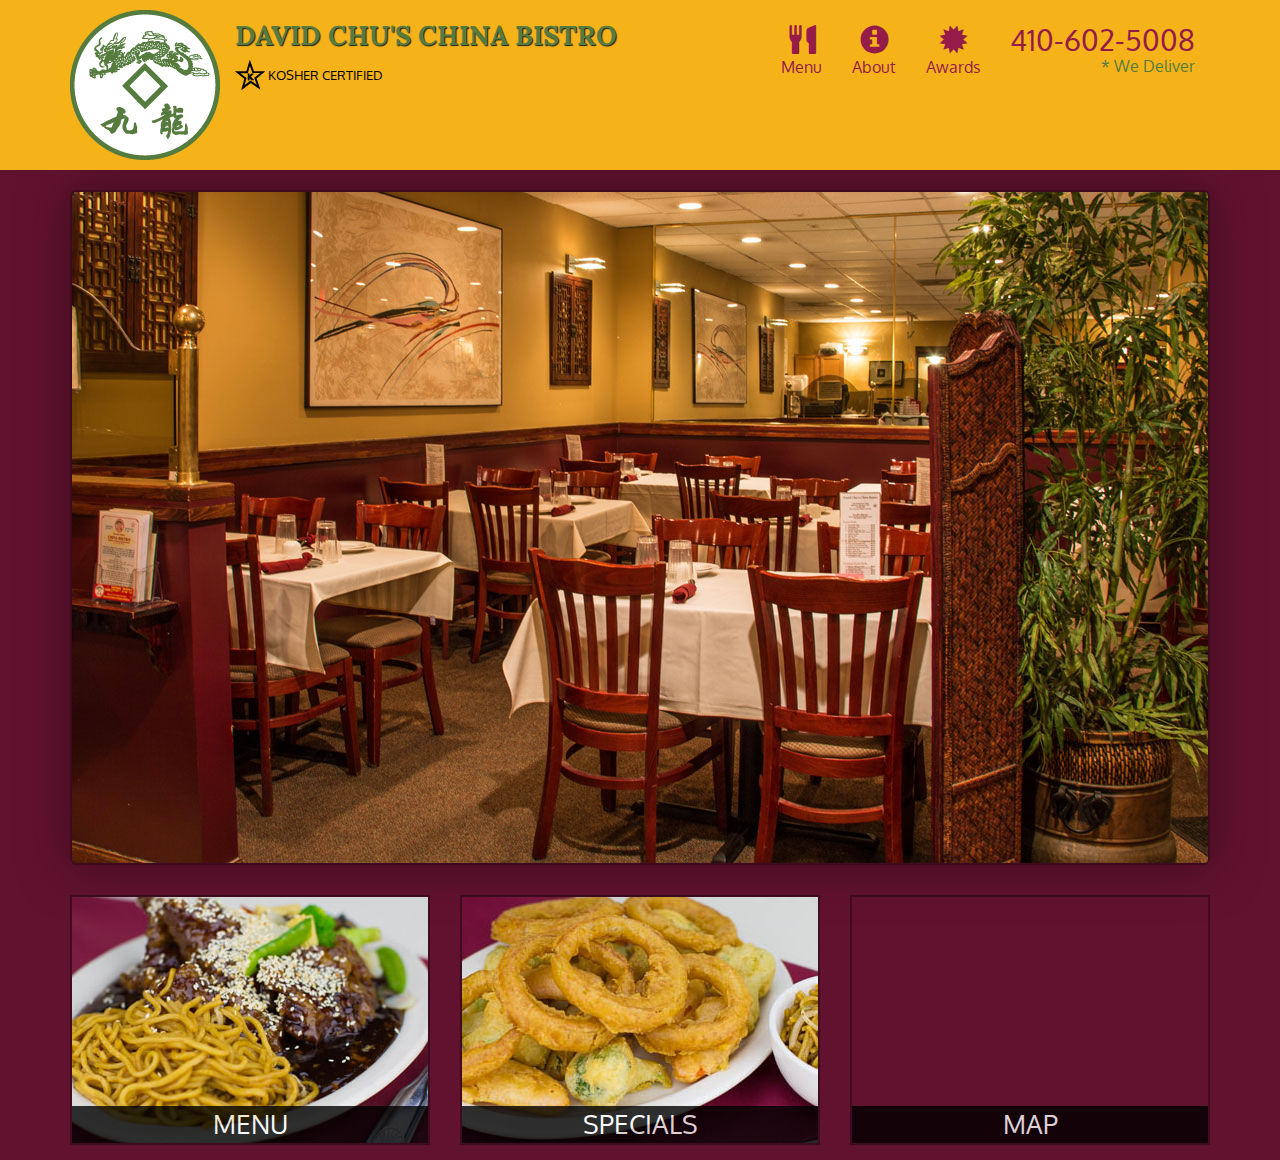
==== index.html @ d912017f "updated" ====
<!doctype html>
<html lang="en">
  <head>
    <meta charset="utf-8">
    <meta http-equiv="X-UA-Compatible" content="IE=edge">
    <meta name="viewport" content="width=device-width, initial-scale=1">
    <title>David Chu's China Bistro</title>
    <link rel="stylesheet" href="css/bootstrap.min.css">
    <link rel="stylesheet" href="css/styles.css">
    <link href='https://fonts.googleapis.com/css?family=Oxygen:400,300,700' rel='stylesheet' type='text/css'>
    <link href='https://fonts.googleapis.com/css?family=Lora' rel='stylesheet' type='text/css'>
  </head>

<body>
  <header>
    <nav id="header-nav" class="navbar navbar-default">
      <div class="container">
        <div class="navbar-header">
          <a href="index.html" class="pull-left visible-md visible-lg">
            <div id="logo-img"></div>
          </a>

          <div class="navbar-brand">
            <a href="index.html"><h1>David Chu's China Bistro</h1></a>
            <p>
              <img src="images/star-k-logo.png" alt="Kosher certification">
              <span>Kosher Certified</span>
            </p>
          </div>

          <button type="button" class="navbar-toggle collapsed" data-toggle="collapse" data-target="#collapsable-nav" aria-expanded="false">
            <span class="sr-only">Toggle navigation</span>
            <span class="icon-bar"></span>
            <span class="icon-bar"></span>
            <span class="icon-bar"></span>
          </button>
        </div>

        <div id="collapsable-nav" class="collapse navbar-collapse">
           <ul id="nav-list" class="nav navbar-nav navbar-right">
            <li>
              <a href="menu-categories.html">
                <span class="glyphicon glyphicon-cutlery"></span><br class="hidden-xs"> Menu</a>
            </li>
            <li>
              <a href="#">
                <span class="glyphicon glyphicon-info-sign"></span><br class="hidden-xs"> About</a>
            </li>
            <li>
              <a href="#">
                <span class="glyphicon glyphicon-certificate"></span><br class="hidden-xs"> Awards</a>
            </li>
            <li id="phone" class="hidden-xs">
              <a href="tel:410-602-5008">
                <span>410-602-5008</span></a><div>* We Deliver</div>
            </li>
          </ul><!-- #nav-list -->
        </div><!-- .collapse .navbar-collapse -->
      </div><!-- .container -->
    </nav><!-- #header-nav -->
  </header>

  <div id="call-btn" class="visible-xs">
    <a class="btn" href="tel:410-602-5008">
    <span class="glyphicon glyphicon-earphone"></span>
    410-602-5008
    </a>
  </div>
  <div id="xs-deliver" class="text-center visible-xs">* We Deliver</div>

  <div id="main-content" class="container">
    <div class="jumbotron">
      <img src="images/jumbotron_768.jpg" alt="" class="img-responsive visible-xs">
    </div>

    <div id="home-tiles" class="row">
      <div class="col-md-4 col-sm-6 col-xs-12">
        <a href="menu-categories.html">
          <div id="menu-tile"><span>menu</span></div>
        </a>
      </div>
      <div class="col-md-4 col-sm-6 col-xs-12">
        <a href="single-category.html">
          <div id="specials-tile"><span>specials</span></div>
        </a>
      </div>
      <div class="col-md-4 col-sm-12 col-xs-12">
        <a href="https://goo.gl/maps/KjtJt2NvoXj9nfaE6" target="_blank">
          <div id="map-tile">
            <iframe src="https://www.google.com/maps/embed?pb=!1m18!1m12!1m3!1d3084.6752467530678!2d-76.71426302432289!3d39.363590271628325!2m3!1f0!2f0!3f0!3m2!1i1024!2i768!4f13.1!3m3!1m2!1s0x89c81a14e7817803%3A0xab20a0e99daa17ea!2sDavid%20Chu&#39;s%20China%20Bistro!5e0!3m2!1sru!2sua!4v1682594217874!5m2!1sru!2sua" width="100%" height="250" style="border:0;" allowfullscreen="" loading="lazy" referrerpolicy="no-referrer-when-downgrade"></iframe>
            <span>map</span>
          </div>
        </a>
      </div>
    </div>
  </div>

  <!-- jQuery (Bootstrap JS plugins depend on it) -->
  <script src="js/jquery-2.1.4.min.js"></script>
  <script src="js/bootstrap.min.js"></script>
  <script src="js/script.js"></script>
</body>
</html>
---- css/styles.css ----
body {
  font-size: 16px;
  color: #fff;
  background-color: #61122f;
  font-family: 'Oxygen', sans-serif;
}

/** HEADER **/
#header-nav {
  background-color: #f6b319;
  border-radius: 0;
  border: 0;
}

#logo-img {
  background: url('../images/restaurant-logo_large.png') no-repeat;
  width: 150px;
  height: 150px;
  margin: 10px 15px 10px 0;
}

.navbar-brand {
  padding-top: 25px;
}

.navbar-brand h1 { /* Restaurant name */
  font-family: 'Lora', serif;
  color: #557c3e;
  font-size: 1.5em;
  text-transform: uppercase;
  font-weight: bold;
  text-shadow: 1px 1px 1px #222;
  margin-top: 0;
  margin-bottom: 0;
  line-height: .75;
}
.navbar-brand a:hover, .navbar-brand a:focus {
  text-decoration: none;
}
.navbar-brand p { /* Kosher cert */
  color: #000;
  text-transform: uppercase;
  font-size: .7em;
  margin-top: 15px;
}
.navbar-brand p span { /* Star-K */
  vertical-align: middle;
}

#nav-list {
  margin-top: 10px;
}
#nav-list a {
  color: #951C49;
  text-align: center;
}
#nav-list a:hover {
  background: #E7E7E7;
}
#nav-list a span {
  font-size: 1.8em;
}

#phone {
  margin-top: 5px;
}
#phone a { /* Phone number */
  text-align: right;
  padding-bottom: 0;
}
#phone div { /* We Deliver */
  color: #557c3e;
  text-align: right;
  padding-right: 15px;
}

.navbar-header button.navbar-toggle, .navbar-header .icon-bar {
  border: 1px solid #61122f;
}
.navbar-header button.navbar-toggle {
  clear: both;
  margin-top: -30px;
}
/* END HEADER */

/* HOME PADE */
.container .jumbotron{
  box-shadow: 0 0 50px #3f0c1f;
  border: 2px solid #3f0c1f;
}

#menu-tile, #specials-tile, #map-tile {
  width: 100%;
  height: 250px;
  margin-bottom: 15px;
  position: relative;
  border: 2px solid #3f0c1f;
  overflow: hidden;
}

#menu-tile:hover, #specials-tile:hover, #map-tile:hover{
  box-shadow: 0 1px 5px 1px #cccccc;
}

#menu-tile{
  background: url("../images/menu-tile.jpg") no-repeat;
  background-position: center;
}

#specials-tile{
  background: url("../images/specials-tile.jpg") no-repeat;
  background-position: center;
}

#menu-tile span, #specials-tile span, #map-tile span{
  position: absolute;
  bottom: 0;
  right: 0;
  width: 100%;
  text-align: center;
  font-size: 1.6em;
  text-transform: uppercase;
  background-color: #000;
  color: #fff;
  opacity: 0.8;
}

/********** Large devices only **********/
@media (min-width: 1200px) {
  .container .jumbotron{
    background: url("../images/jumbotron_1200.jpg") no-repeat;
    height: 675px;
  }
}

/********** Meduim devices only **********/
@media (min-width: 992px) and (max-width: 1199px) {
  #logo-img{
    background: url("../images/restaurant-logo_medium.png") no-repeat;
    width: 100px;
    height: 100px;
    margin: 5px 5px 5px 0;
  }

  .container .jumbotron{
    background: url("../images/jumbotron_992.jpg") no-repeat;
    height: 558px;
  }
}

/********** Small devices only **********/
@media (min-width: 768px) and (max-width: 991px) {
  .container .jumbotron{
    background: url("../images/jumbotron_768.jpg") no-repeat;
    height: 432px;
  }
}

/********** Extra small devices only **********/
@media (max-width: 767px) {
  .navbar-brand{
    padding-top: 10px;
    height: 80px;
  }
  .navbar-brand h1{
    padding-top: 10px;
    font-size: 5vw;
  }
  .navbar-brand p{
    font-size: 0.6em;
    margin-top: 12px;
  }
  .navbar-brand p img{
    height: 20px;
  }

  #collapsable-nav a{
    font-size: 1.2em;
  }

  #collapsable-nav a span{
    font-size: 1em;
    margin-right: 5px;
  }

  #call-btn > a{
    font-size: 1.5em;
    display: block;
    margin: 0 20px;
    padding: 10px;
    border: 2px solid #fff;
    background-color: #f6b319;
    color: #951c49;
  }

  #xs-deliver{
    margin-top: 5px;
    font-size: 0.7em;
    letter-spacing: 0.1em;
    text-transform: uppercase;
  }

  .container .jumbotron{
    margin-top: 30px;
    padding: 0;
  }

  #menu-tile, #specials-tile{
    width: 360px;
    margin: 0 auto 15px auto;
  }
}

/********** Super extra small devices only **********/
@media (max-width: 479px){
.navbar-brand h1{
  padding-top: 5px;
  font-size: 6vw;
}

  #menu-tile, #specials-tile{
    width: 280px;
    margin: 0 auto 15px auto;
  }
}
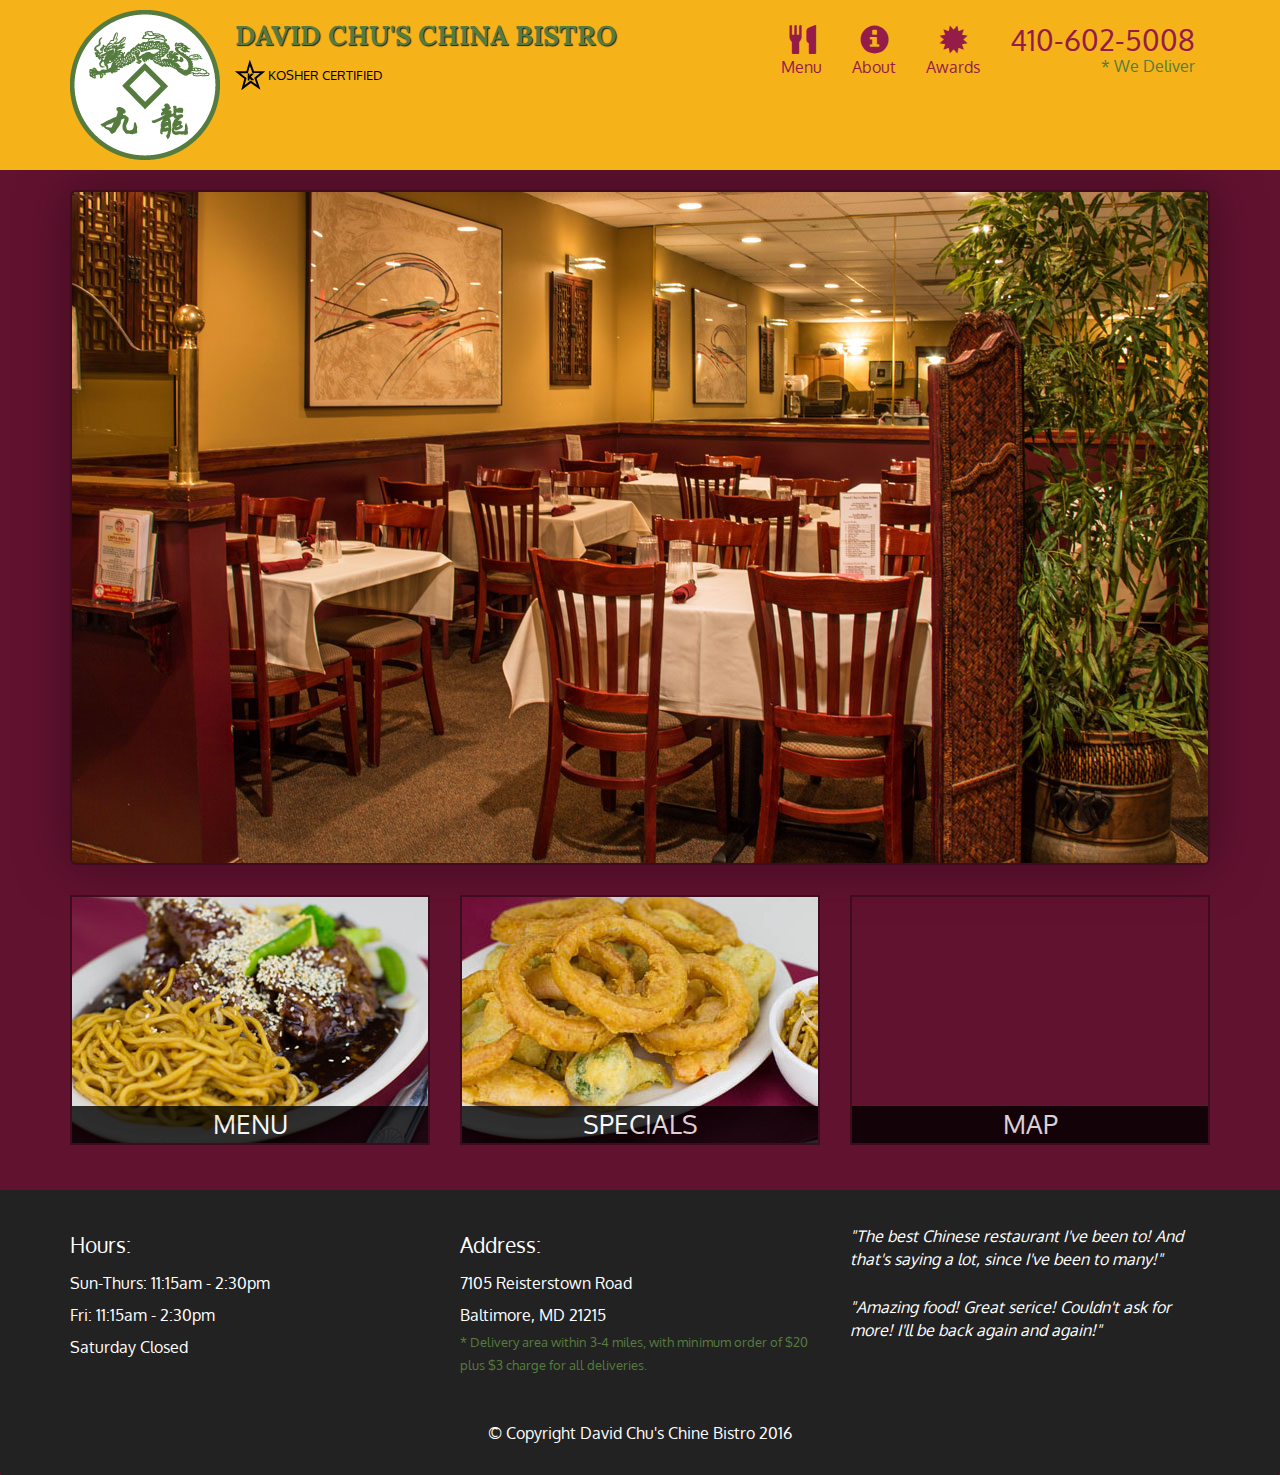
==== commit 56664986: "updated" ====
--- a/index.html
+++ b/index.html
@@ -38,6 +38,11 @@
 
         <div id="collapsable-nav" class="collapse navbar-collapse">
            <ul id="nav-list" class="nav navbar-nav navbar-right">
+            <li class="visible-xs active">
+              <a href="index.html">
+                <span class="glyphicon glyphicon-home"></span>Home
+              </a>
+            </li>
             <li>
               <a href="menu-categories.html">
                 <span class="glyphicon glyphicon-cutlery"></span><br class="hidden-xs"> Menu</a>
@@ -95,6 +100,35 @@
     </div>
   </div>
 
+  <footer class="panel-footer">
+    <div class="container">
+      <div class="row">
+        <section id="hours" class="col-sm-4">
+          <span>Hours:</span><br>
+          Sun-Thurs: 11:15am - 2:30pm<br>
+          Fri: 11:15am - 2:30pm<br>
+          Saturday Closed
+          <hr class="visible-xs">
+        </section>
+        <section id="address" class="col-sm-4">
+          <span>Address:</span><br>
+          7105 Reisterstown Road<br>
+          Baltimore, MD 21215
+          <p>* Delivery area within 3-4 miles, with minimum order of $20 plus $3 charge for all deliveries.</p>
+          <hr class="visible-xs">
+        </section>
+        <section id="testimonials" class="col-sm-4">
+          <p>"The best Chinese restaurant I've been to! And that's saying a lot, since I've been to many!"</p>
+          <p>"Amazing food! Great serice! Couldn't ask for more! I'll be back again and again!"</p>
+        </section>
+      </div>
+      <div class="text-center">
+        &copy; Copyright David Chu's Chine Bistro 2016
+      </div>
+    </div>
+
+  </footer>
+
   <!-- jQuery (Bootstrap JS plugins depend on it) -->
   <script src="js/jquery-2.1.4.min.js"></script>
   <script src="js/bootstrap.min.js"></script>
--- a/css/styles.css
+++ b/css/styles.css
@@ -125,12 +125,131 @@
   opacity: 0.8;
 }
 
+/* FOOTER */
+.panel-footer{
+  margin-top: 30px;
+  padding: 35px 0 30px 0;
+  background-color: #222;
+  border-top: 0;
+}
+
+.panel-footer .row{
+  margin-bottom: 35px;
+}
+
+#hours, #address{
+  line-height: 2;
+}
+
+#hours span, #address span{
+  font-size: 1.3em;
+}
+
+#address p{
+  color: #557c3e;
+  font-size: 0.8em;
+  line-height: 1.8;
+}
+
+#testimonials{
+  font-style: italic;
+}
+
+#testimonials p:nth-child(2){
+  margin-top: 25px;
+}
+
+/* MENU CATEGORIES PAGE */
+.category-tile{
+  position: relative;
+  border: 2px solid #3f0c1f;
+  overflow: hidden;
+  width: 200px;
+  height: 200px;
+  margin: 0 auto 15px;
+}
+
+.category-tile span{
+  position: absolute;
+  bottom: 0;
+  /* right: 0; */
+  width: 100%;
+  text-align: center;
+  text-transform: uppercase;
+  font-size: 1.2em;
+  background-color: #000;
+  color: #fff;
+  opacity: .8; 
+}
+
+.category-tile:hover{
+  box-shadow: 0 1px 5px 1px #cccccc;
+}
+
+#menu-categories-title + div{
+  margin: 0 0 50px 0;
+}
+
+/* SINGLE CATEGORY PAGE */
+.menu-item-tile {
+  margin-bottom: 25px;
+}
+
+.menu-item-tile hr{
+  width: 80%;
+}
+
+.menu-item-tile .menu-item-price {
+  font-size: 1.1em;
+  text-align: right;
+  margin-top: -15px;
+  margin-right: -15px;
+}
+
+.menu-item-tile .menu-item-price span {
+  font-size: .6em;
+}
+
+.menu-item-photo {
+  position: relative;
+  border: 2px solid #3F0C1F; 
+  overflow: hidden;
+  padding: 0;
+  margin-right: -15px;
+  margin-left: auto;
+  margin-bottom: 20px;
+  max-width: 250px;
+}
+
+.menu-item-photo div{
+  position: absolute;
+  bottom: 0;
+  right: 0;
+  width: 80px;
+  background: #557c3e;
+  text-align: center;
+}
+
+.menu-item-description {
+  padding-right: 30px;
+}
+h3.menu-item-title {
+  margin: 0 0 10px;
+}
+.menu-item-details {
+  font-size: .9em;
+  font-style: italic;
+}
+
+
 /********** Large devices only **********/
 @media (min-width: 1200px) {
   .container .jumbotron{
     background: url("../images/jumbotron_1200.jpg") no-repeat;
     height: 675px;
   }
+
+  /* MENU CATEGORIES PAGE */
 }
 
 /********** Meduim devices only **********/
@@ -146,6 +265,8 @@
     background: url("../images/jumbotron_992.jpg") no-repeat;
     height: 558px;
   }
+
+  /* MENU CATEGORIES PAGE */
 }
 
 /********** Small devices only **********/
@@ -154,6 +275,10 @@
     background: url("../images/jumbotron_768.jpg") no-repeat;
     height: 432px;
   }
+
+  /* MENU CATEGORIES PAGE */
+
+  /* SINGLE CATEGORIES PAGE */
 }
 
 /********** Extra small devices only **********/
@@ -209,6 +334,37 @@
     width: 360px;
     margin: 0 auto 15px auto;
   }
+
+  .panel-footer section{
+    margin-bottom: 30px;
+    text-align: center;
+  }
+
+  .panel-footer section:nth-child(3){
+    margin-bottom: 0;
+  }
+
+  .panel-footer section hr{
+    width: 50%;
+  }
+
+  /* MENU CATEGORIES PAGE */
+
+  /* SINGLE CATEGORIES PAGE */
+  .menu-item-photo {
+    margin-right: auto;
+  }
+
+  .menu-item-tile .menu-item-price {
+    text-align: center;
+    margin-bottom: 15px;
+  }
+
+  .menu-item-description{
+    text-align: center;
+    width: 65%;
+    margin: 0 auto;
+  }
 }
 
 /********** Super extra small devices only **********/
@@ -222,4 +378,13 @@
     width: 280px;
     margin: 0 auto 15px auto;
   }
+
+  /* MENU CATEGORIES PAGE */
+
+  .col-xxs-12{
+    padding: 0 15px;
+    width: 100%;
+  }
+
+  /* SINGLE CATEGORIES PAGE */
 }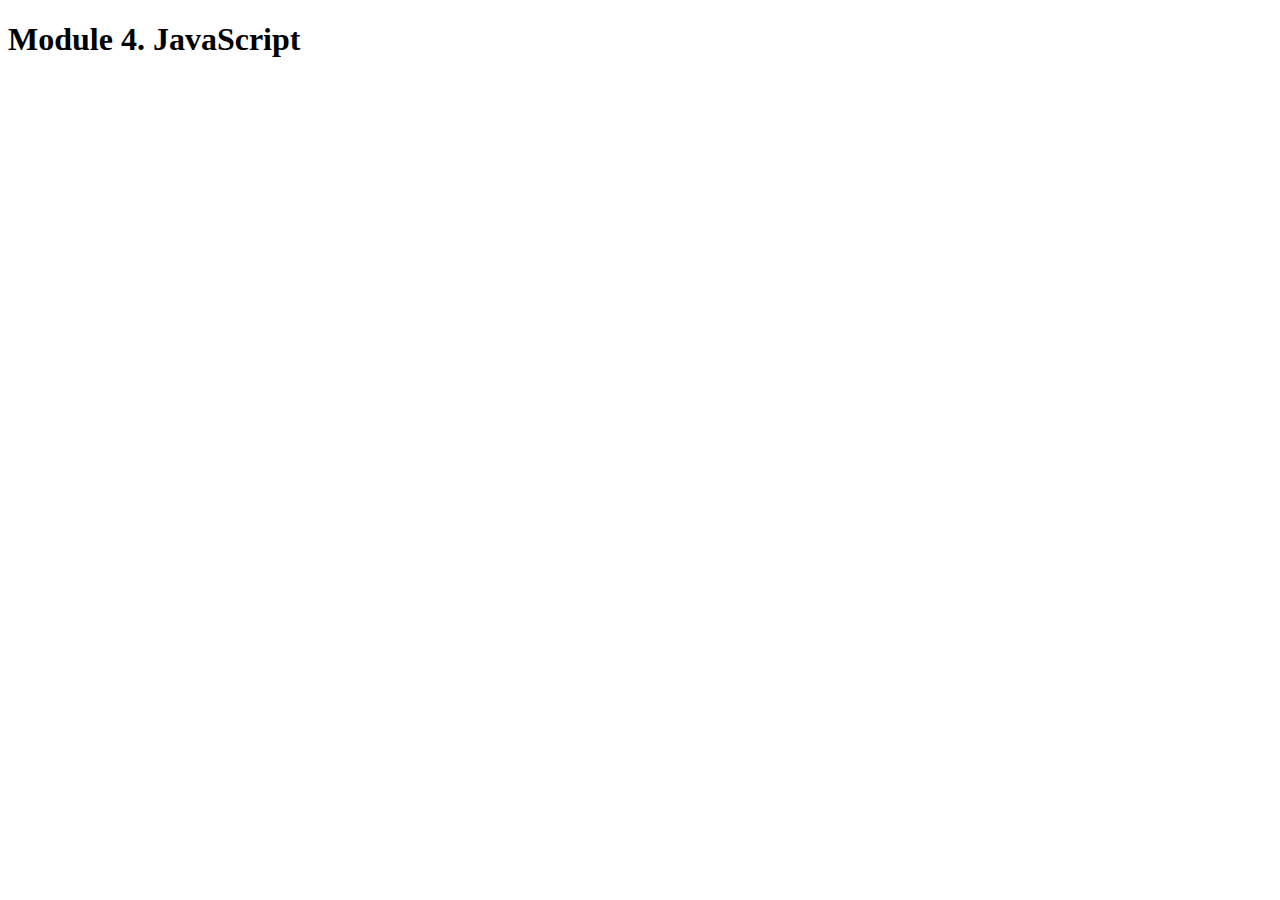
==== commit 5c35ab28: "module4_solution added" ====
--- a/index.html
+++ b/index.html
@@ -1,137 +1,16 @@
-<!doctype html>
+<!DOCTYPE html>
 <html lang="en">
-  <head>
-    <meta charset="utf-8">
+<head>
+    <meta charset="UTF-8">
     <meta http-equiv="X-UA-Compatible" content="IE=edge">
-    <meta name="viewport" content="width=device-width, initial-scale=1">
-    <title>David Chu's China Bistro</title>
-    <link rel="stylesheet" href="css/bootstrap.min.css">
-    <link rel="stylesheet" href="css/styles.css">
-    <link href='https://fonts.googleapis.com/css?family=Oxygen:400,300,700' rel='stylesheet' type='text/css'>
-    <link href='https://fonts.googleapis.com/css?family=Lora' rel='stylesheet' type='text/css'>
-  </head>
+    <meta name="viewport" content="width=device-width, initial-scale=1.0">
+    <title>Document</title>
+</head>
+<body>
+    <h1>Module 4. JavaScript</h1>
 
-<body>
-  <header>
-    <nav id="header-nav" class="navbar navbar-default">
-      <div class="container">
-        <div class="navbar-header">
-          <a href="index.html" class="pull-left visible-md visible-lg">
-            <div id="logo-img"></div>
-          </a>
-
-          <div class="navbar-brand">
-            <a href="index.html"><h1>David Chu's China Bistro</h1></a>
-            <p>
-              <img src="images/star-k-logo.png" alt="Kosher certification">
-              <span>Kosher Certified</span>
-            </p>
-          </div>
-
-          <button type="button" class="navbar-toggle collapsed" data-toggle="collapse" data-target="#collapsable-nav" aria-expanded="false">
-            <span class="sr-only">Toggle navigation</span>
-            <span class="icon-bar"></span>
-            <span class="icon-bar"></span>
-            <span class="icon-bar"></span>
-          </button>
-        </div>
-
-        <div id="collapsable-nav" class="collapse navbar-collapse">
-           <ul id="nav-list" class="nav navbar-nav navbar-right">
-            <li class="visible-xs active">
-              <a href="index.html">
-                <span class="glyphicon glyphicon-home"></span>Home
-              </a>
-            </li>
-            <li>
-              <a href="menu-categories.html">
-                <span class="glyphicon glyphicon-cutlery"></span><br class="hidden-xs"> Menu</a>
-            </li>
-            <li>
-              <a href="#">
-                <span class="glyphicon glyphicon-info-sign"></span><br class="hidden-xs"> About</a>
-            </li>
-            <li>
-              <a href="#">
-                <span class="glyphicon glyphicon-certificate"></span><br class="hidden-xs"> Awards</a>
-            </li>
-            <li id="phone" class="hidden-xs">
-              <a href="tel:410-602-5008">
-                <span>410-602-5008</span></a><div>* We Deliver</div>
-            </li>
-          </ul><!-- #nav-list -->
-        </div><!-- .collapse .navbar-collapse -->
-      </div><!-- .container -->
-    </nav><!-- #header-nav -->
-  </header>
-
-  <div id="call-btn" class="visible-xs">
-    <a class="btn" href="tel:410-602-5008">
-    <span class="glyphicon glyphicon-earphone"></span>
-    410-602-5008
-    </a>
-  </div>
-  <div id="xs-deliver" class="text-center visible-xs">* We Deliver</div>
-
-  <div id="main-content" class="container">
-    <div class="jumbotron">
-      <img src="images/jumbotron_768.jpg" alt="" class="img-responsive visible-xs">
-    </div>
-
-    <div id="home-tiles" class="row">
-      <div class="col-md-4 col-sm-6 col-xs-12">
-        <a href="menu-categories.html">
-          <div id="menu-tile"><span>menu</span></div>
-        </a>
-      </div>
-      <div class="col-md-4 col-sm-6 col-xs-12">
-        <a href="single-category.html">
-          <div id="specials-tile"><span>specials</span></div>
-        </a>
-      </div>
-      <div class="col-md-4 col-sm-12 col-xs-12">
-        <a href="https://goo.gl/maps/KjtJt2NvoXj9nfaE6" target="_blank">
-          <div id="map-tile">
-            <iframe src="https://www.google.com/maps/embed?pb=!1m18!1m12!1m3!1d3084.6752467530678!2d-76.71426302432289!3d39.363590271628325!2m3!1f0!2f0!3f0!3m2!1i1024!2i768!4f13.1!3m3!1m2!1s0x89c81a14e7817803%3A0xab20a0e99daa17ea!2sDavid%20Chu&#39;s%20China%20Bistro!5e0!3m2!1sru!2sua!4v1682594217874!5m2!1sru!2sua" width="100%" height="250" style="border:0;" allowfullscreen="" loading="lazy" referrerpolicy="no-referrer-when-downgrade"></iframe>
-            <span>map</span>
-          </div>
-        </a>
-      </div>
-    </div>
-  </div>
-
-  <footer class="panel-footer">
-    <div class="container">
-      <div class="row">
-        <section id="hours" class="col-sm-4">
-          <span>Hours:</span><br>
-          Sun-Thurs: 11:15am - 2:30pm<br>
-          Fri: 11:15am - 2:30pm<br>
-          Saturday Closed
-          <hr class="visible-xs">
-        </section>
-        <section id="address" class="col-sm-4">
-          <span>Address:</span><br>
-          7105 Reisterstown Road<br>
-          Baltimore, MD 21215
-          <p>* Delivery area within 3-4 miles, with minimum order of $20 plus $3 charge for all deliveries.</p>
-          <hr class="visible-xs">
-        </section>
-        <section id="testimonials" class="col-sm-4">
-          <p>"The best Chinese restaurant I've been to! And that's saying a lot, since I've been to many!"</p>
-          <p>"Amazing food! Great serice! Couldn't ask for more! I'll be back again and again!"</p>
-        </section>
-      </div>
-      <div class="text-center">
-        &copy; Copyright David Chu's Chine Bistro 2016
-      </div>
-    </div>
-
-  </footer>
-
-  <!-- jQuery (Bootstrap JS plugins depend on it) -->
-  <script src="js/jquery-2.1.4.min.js"></script>
-  <script src="js/bootstrap.min.js"></script>
-  <script src="js/script.js"></script>
+    <script src="js/script.js"></script>
+    <script>
+    </script>
 </body>
-</html>
+</html>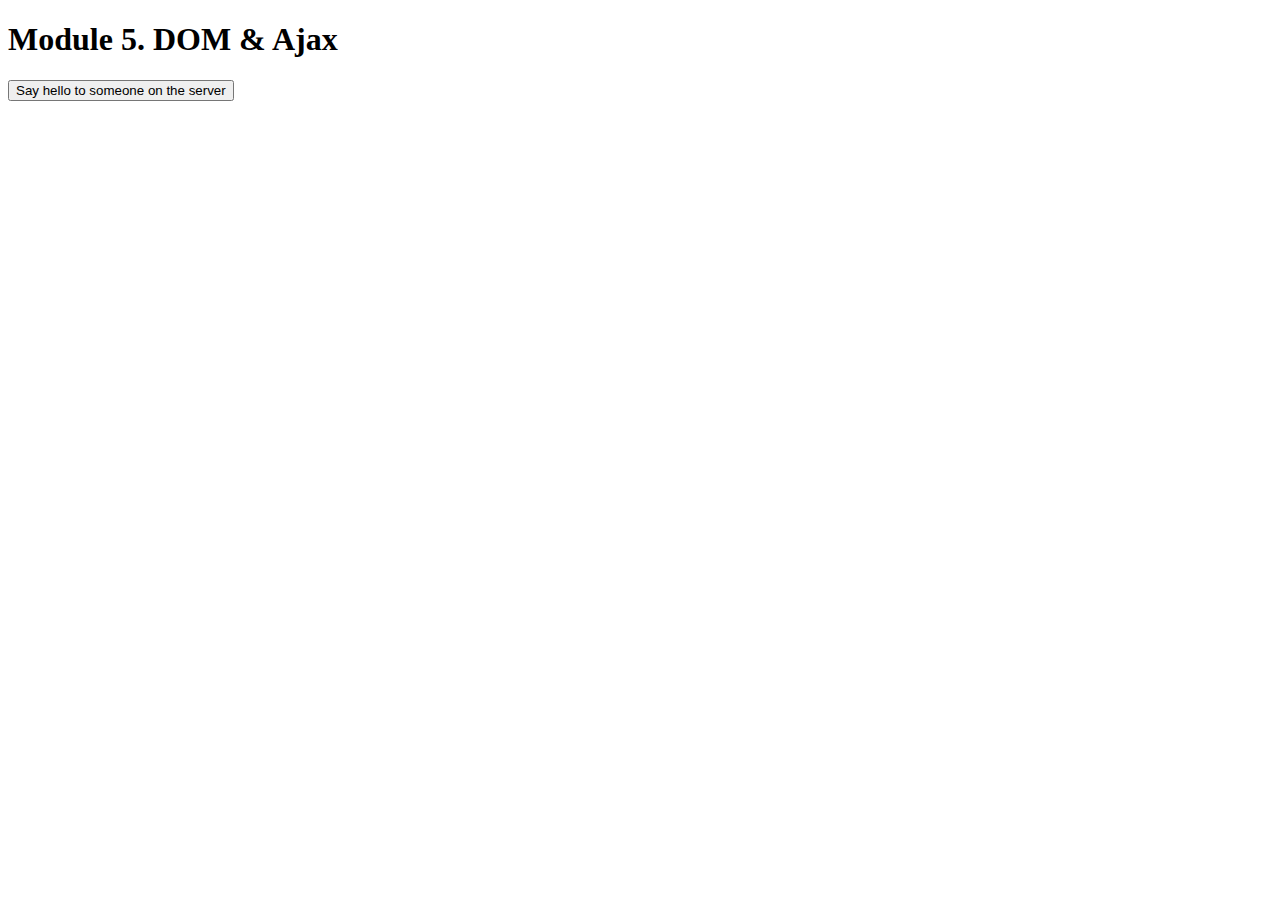
==== commit 0b7c0c95: "module5_solution added" ====
--- a/index.html
+++ b/index.html
@@ -4,13 +4,17 @@
     <meta charset="UTF-8">
     <meta http-equiv="X-UA-Compatible" content="IE=edge">
     <meta name="viewport" content="width=device-width, initial-scale=1.0">
-    <title>Document</title>
+    <title>Prartice</title>
+    <script src="js/ajax-utils.js"></script>
+    <script src="js/script.js"></script>
 </head>
 <body>
-    <h1>Module 4. JavaScript</h1>
+    <h1 id="title">Module 5. DOM & Ajax</h1>
 
-    <script src="js/script.js"></script>
-    <script>
-    </script>
+    <p>
+        <button>Say hello to someone on the server</button>
+    </p>
+    <div id="content"></div>
+    
 </body>
 </html>